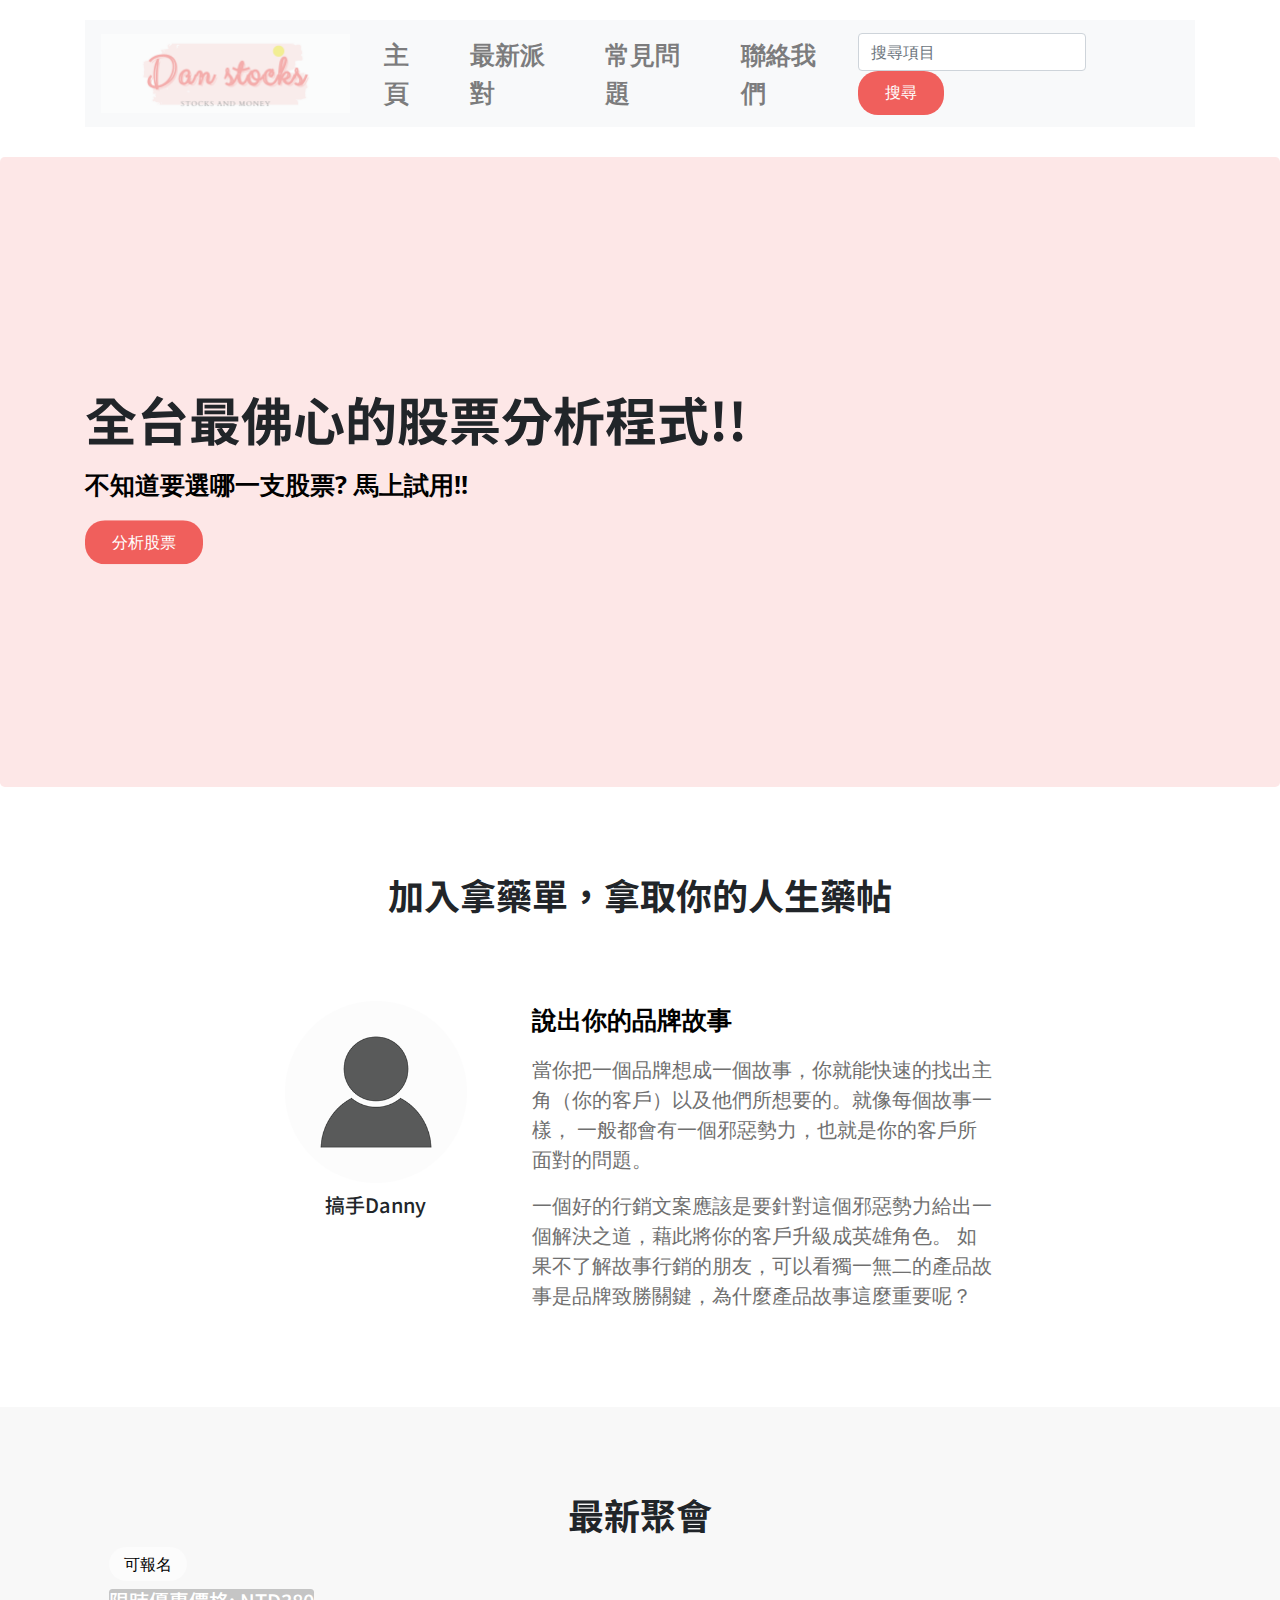
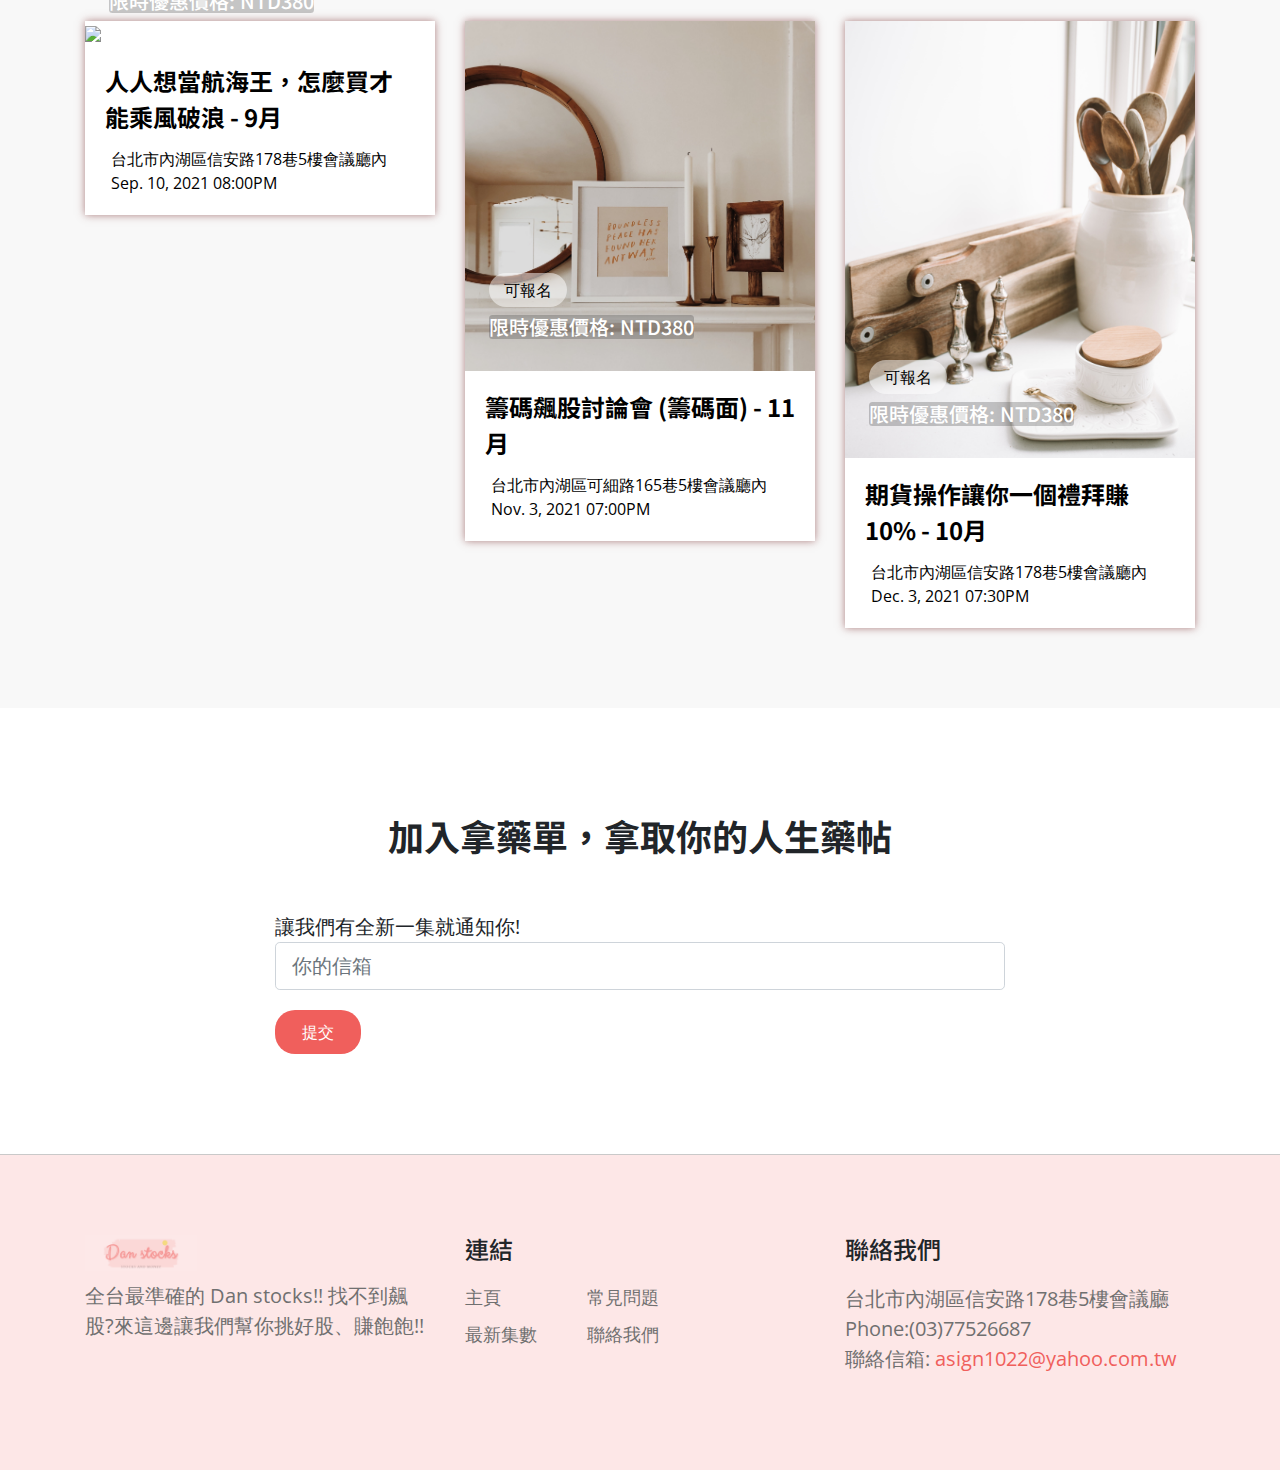
==== Project_1/index.html @ 6e83049b "素色典雅風格" ====
<!DOCTYPE html>

<html>

    <head>

        <meta charset="utf-8">
        <meta name="viewport" content="width=device-width, initial-scale=1, shrink-to-fit=no">

        <!-- 這邊是for bootstrap stylesheet -->
        <link rel="stylesheet" href="https://maxcdn.bootstrapcdn.com/bootstrap/4.0.0/css/bootstrap.min.css" integrity="sha384-Gn5384xqQ1aoWXA+058RXPxPg6fy4IWvTNh0E263XmFcJlSAwiGgFAW/dAiS6JXm" crossorigin="anonymous">
        
        <!-- 這邊是for字型 -->
        <link rel="preconnect" href="https://fonts.gstatic.com">
        <link href="https://fonts.googleapis.com/css2?family=Noto+Sans+TC:wght@100&family=Open+Sans:wght@300&display=swap" rel="stylesheet">        

        <link rel="preconnect" href="https://fonts.gstatic.com">
        <link href="https://fonts.googleapis.com/css2?family=Noto+Sans+TC:wght@300&family=Open+Sans:wght@300&display=swap" rel="stylesheet">
        
        <!-- 這邊是for icon -->
        <script src="https://kit.fontawesome.com/64b96008a1.js" crossorigin="anonymous"></script>

        <!-- 這邊是for my css stylesheet -->
        <link rel="stylesheet" href="css/style.css">

        <script src="https://code.jquery.com/jquery-3.2.1.slim.min.js" integrity="sha384-KJ3o2DKtIkvYIK3UENzmM7KCkRr/rE9/Qpg6aAZGJwFDMVNA/GpGFF93hXpG5KkN" crossorigin="anonymous"></script>
        <script src="https://cdnjs.cloudflare.com/ajax/libs/popper.js/1.12.9/umd/popper.min.js" integrity="sha384-ApNbgh9B+Y1QKtv3Rn7W3mgPxhU9K/ScQsAP7hUibX39j7fakFPskvXusvfa0b4Q" crossorigin="anonymous"></script>
        <script src="https://maxcdn.bootstrapcdn.com/bootstrap/4.0.0/js/bootstrap.min.js" integrity="sha384-JZR6Spejh4U02d8jOt6vLEHfe/JQGiRRSQQxSfFWpi1MquVdAyjUar5+76PVCmYl" crossorigin="anonymous"></script>

        <title>First web project</title>

    </head>

    <body>

        <header>

            <div class="container">
                
                <nav class="navbar navbar-expand-lg navbar-light bg-light">
                    <a class="navbar-brand" href="#">
                        <img src="pictures/Dan stocks_modified.png">
                    </a>
                    <button class="navbar-toggler" type="button" data-toggle="collapse" data-target="#navbarSupportedContent" aria-controls="navbarSupportedContent" aria-expanded="false" aria-label="Toggle navigation">
                    <span class="navbar-toggler-icon"></span>
                    </button>
                
                    <div class="collapse navbar-collapse" id="navbarSupportedContent">
                        <ul class="navbar-nav mr-auto">

                            <li class="nav-item">
                                <a class="nav-link" href="#">主頁</a>
                            </li>
                            <li class="nav-item">
                                <a class="nav-link" href="#">最新派對</a>
                            </li>
                            <li class="nav-item">
                                <a class="nav-link" href="#">常見問題</a>
                            </li>
                            <li class="nav-item">
                                <a class="nav-link" href="#">聯絡我們</a>
                            </li>
                        </ul>

                        <!-- 這是旁邊的search box -->
                        <form class="form-inline my-2 my-lg-0">
                            <input class="form-control mr-sm-2" type="search" placeholder="搜尋項目" aria-label="搜尋">
                            <button class="btn my-2 my-sm-0" type="submit">搜尋</button>
                        </form>

                    </div>
                </nav>

            </div>

        </header>

        <section id="intro">
            
            <div class="jumbotron">
                <div class="container">
                    <div class="row">
                        <div class="col-md-12">
                            <h1>
                                全台最佛心的股票分析程式!!
                            </h1>
                            <p class="lead">
                                不知道要選哪一支股票? 馬上試用!!
                            </p>
                            <a class="btn" href="#">分析股票</a>
                        </div>
                    </div>
                </div>
                
            </div>


        </section>

        <section id="second">
            
            <div class="container">

                <div id="row">
                    <div class="col-md-8 offset-md-2 text-center">
                        <h3>加入拿藥單，拿取你的人生藥帖</h3>
                        <div class="row">
                            <div class="col-md-4">
                                <img src="pictures/person-icon.png">
                                <h5>搞手Danny</h5>
                            </div>
                            <div class="col-md-8 text-left">
                                <p class="lead">說出你的品牌故事</p>
                                <p>
                                    當你把一個品牌想成一個故事，你就能快速的找出主角（你的客戶）以及他們所想要的。就像每個故事一樣，
                                    一般都會有一個邪惡勢力，也就是你的客戶所面對的問題。
                                    
                                </p>
                                <p>
                                    一個好的行銷文案應該是要針對這個邪惡勢力給出一個解決之道，藉此將你的客戶升級成英雄角色。
                                    如果不了解故事行銷的朋友，可以看獨一無二的產品故事是品牌致勝關鍵，為什麼產品故事這麼重要呢？
                                </p>

                            </div>

                        </div>

                    </div>

                </div>
            </div>
            

        </section>

        <section id="latest">
            <div class="container">
                <div class="row">
                    <div class="col-md-12 text-center">
                        <h3>最新聚會</h3>
                    </div>
                </div>
    
                <div class="row">
                    <div class="col-md-4">
                        <div class="outer">
                            <a href="#">
                                <div class="upper">
                                    <img src="pictures/glauber-sampaio-3vv1A8zNG9A-unsplash.jpg">
                                    <div class="innerText">
                                        <span>可報名</span>
                                        <h4>限時優惠價格: NTD380</h4>
                                    </div>
                                </div>
                                <div class="lower">
                                    <h3>人人想當航海王，怎麼買才能乘風破浪 - 9月</h3>
                                    <span><i class="fas fa-map-marker-alt"></i> 台北市內湖區信安路178巷5樓會議廳內</span>
                                    <br>
                                    <span><i class="far fa-clock"></i> Sep. 10, 2021 08:00PM</span>
                                </div>
                            </a>        
                        </div>
                    </div>
                    <div class="col-md-4">
                        <div class="outer">
                            <a href="#">
                                <div class="upper">
                                    <img src="pictures/hannah-busing-f0iHba5bSlQ-unsplash.jpg">
                                    <div class="innerText">
                                        <span>可報名</span>
                                        <h4>限時優惠價格: NTD380</h4>
                                    </div>
                                </div>
                                <div class="lower">
                                    <h3>籌碼飆股討論會 (籌碼面) - 11月</h3>
                                    <span><i class="fas fa-map-marker-alt"></i> 台北市內湖區可細路165巷5樓會議廳內</span>
                                    <br>
                                    <span><i class="far fa-clock"></i> Nov. 3, 2021 07:00PM</span>
                                </div>
                            </a>        
                        </div>
                    </div>
                    <div class="col-md-4">
                        <div class="outer">
                            <a href="#">
                                <div class="upper">
                                    <img src="pictures/ryan-christodoulou-68CDDj03rks-unsplash.jpg">
                                    <div class="innerText">
                                        <span>可報名</span>
                                        <h4>限時優惠價格: NTD380</h4>
                                    </div>
                                </div>
                                <div class="lower">
                                    <h3>期貨操作讓你一個禮拜賺10% - 10月</h3>
                                    <span><i class="fas fa-map-marker-alt"></i> 台北市內湖區信安路178巷5樓會議廳內</span>
                                    <br>
                                    <span><i class="far fa-clock"></i> Dec. 3, 2021 07:30PM</span>
                                </div>
                            </a>        
                        </div>
                    </div>

                </div>
            </div>
        </section>

        <section id="email">
            <div class="container">

                <div class="row">
                    <div class="col-md-8 offset-md-2 text-center">
                        <h3>加入拿藥單，拿取你的人生藥帖</h3>
                    </div>
                </div>

                <div class="row">
                    <div class="col-md-8 offset-md-2 text-left">
                        <span>讓我們有全新一集就通知你!</span>
                        <div class="input-group input-group-lg">
                            <input type="text" class="form-control" aria-label="Large" aria-describedby="inputGroup-sizing-sm" placeholder="你的信箱">
                        </div>
                        <a class="btn" href="#">提交</a>
                    </div>
                </div>
                

            </div>

        </section>

        <footer>
            <div class="container">
                <div class="row">
                    <div class="col-md-4 text-left">
                        <img src="pictures/Dan stocks_modified.png" alt="Logo">
                        <p>全台最準確的 Dan stocks!! 找不到飆股?來這邊讓我們幫你挑好股、賺飽飽!!</p>
                    </div>
                    <div class="col-md-4 text-left">
                        <h4>連結</h4>
                        <ul>
                            <li><a href="#">主頁</a></li>
                            <li><a href="#">最新集數</a></li>
                        </ul>
                        <ul>
                            <li><a href="#">常見問題</a></li>
                            <li><a href="#">聯絡我們</a></li>
                        </ul>
                    </div>
                    <div class="col-md-4 text-left">
                        <h4>聯絡我們</h4>
                        <p>台北市內湖區信安路178巷5樓會議廳
                            <br>
                            Phone:(03)77526687
                            <br>
                            <span>聯絡信箱: <a href="mailto:asign1022@yahoo.com.tw">asign1022@yahoo.com.tw</a></span>

                        </p>
                    </div>

                </div>

            </div>
        </footer>

    </body>


</html>
---- Project_1/css/style.css ----
h1, h2, h3, h4, h5, h6{

    font-family: "Noto Sans TC", sans-serif;
}

/* 所有跟內文相關的直接一起設定 */

p, a, input, label, textarea, span, ul, li{
    font-family: 'Open Sans', sans-serif;
}

#intro .jumbotron{

    height: 70vh;
    margin-bottom: 0px;

}

#intro .lead{
    font-weight: 700;
}

#intro h1{

    font-size: 52px;
    font-weight: 700;
    line-height: 1.5;
}

h3{
    font-size: 36px;
    line-height: 1.5;
    font-weight: bold;
}

p{
    font-size: 20px;
    color: #707070;
}

img{
    max-width: 100%;
}

p.lead{
    font-size: 25px;
    color: black;
    font-weight: bold;
}

.btn{

    background-color: #F05F5C;
    color: white;
    padding: 9px 26px;
    border-radius: 20px;
}

#intro .jumbotron{

    background-color: rgba(240, 95, 92, 0.15);
}

#intro .container{
    position: relative;
    top: 50%;
    -webkit-transform: translateY(-50%);
    -ms-transform: translateY(-50%);
    transform: translateY(-50%);
}

header{
    margin-top: 20px;
    margin-bottom: 30px;
}

header nav img{

    width: 250px;

}

header .nav-item{

    font-size: 25px;
    font-weight: bold;
    

}
header li{
    float: right;
    margin: 0 10px;
}



#second{

    padding: 80px 30px;
}

#second h3{
    margin-bottom: 80px;
}


#second img{
    border-radius: 100%;
    margin-bottom: 10px;
    
}

#second .col-md-4{

    padding-right: 50px;
}

#latest{

    padding: 80px 0px;
    background: rgb(248, 248, 248);

}

#latest h3{

    margin-bottom: 80px;

}

#latest .upper{

    position: relative;
}

#latest .innerText{

    position: absolute;
    bottom: 24px;
    left: 24px;
}

#latest .innerText span{

    background: rgba(255,255,255,0.5);
    border-radius: 20px;
    padding: 6px 15px;
}

#latest .innerText h4{

    color: white;
    background-color: rgba(44, 44, 44, 0.25);
    border-radius: 3.5px;
    font-size: 20px;
    margin-top: 13px;
}

#latest .lower h3{

    font-size: 24px;
    margin-top: 12px;
    margin-bottom: 12px;
    font-weight: bold;

}

#latest .lower i{

    margin-right: 6px;
}

#latest .outer{
    background: white;
    box-shadow: 0 0 8px 0 rgb(155 100 100 / 81%);
}

#latest .lower{

    padding: 6px 20px 20px 20px;
}

#latest a{

    color: black;
}

#latest a:hover{
    text-decoration: None;
}

#email{
    padding: 100px 0px;
}

#email h3{
    margin-bottom: 50px;
}

#email .col-md-8.offset-md-2.text-left span{
    font-size: 20px;
    font-weight: 400;

}

#email .input-group{

    margin-bottom: 20px;
}

footer{

    border-top: 1px solid #c9c9c9;
    background-color: rgba(240, 95, 92, 0.15);
    padding: 80px 0px;
}

footer img{
    
    background-color: rgba(240, 95, 92, 0.15);
    backface-visibility: visible;
    width: 112px;
    margin-bottom: 10px;
}

footer h4{
    margin-bottom: 20px;
}

footer a{
    color: #F05F5C;
}

footer ul{

    list-style: none;
    padding: 0px;
    float: left;
    margin-right: 50px;
    
}

footer ul li{
    margin-bottom: 10px;
    font-size: 18px;
}

footer ul li a{
    color: #707070;
}

@media only screen and (max-width: 768px){
    
    #second h5{
        margin-bottom: 63px;
    }

    #latest .outer{
        margin-bottom: 80px;
    }

    footer h4{
        margin-top: 80px;
        margin-bottom: 63px;
    }
}
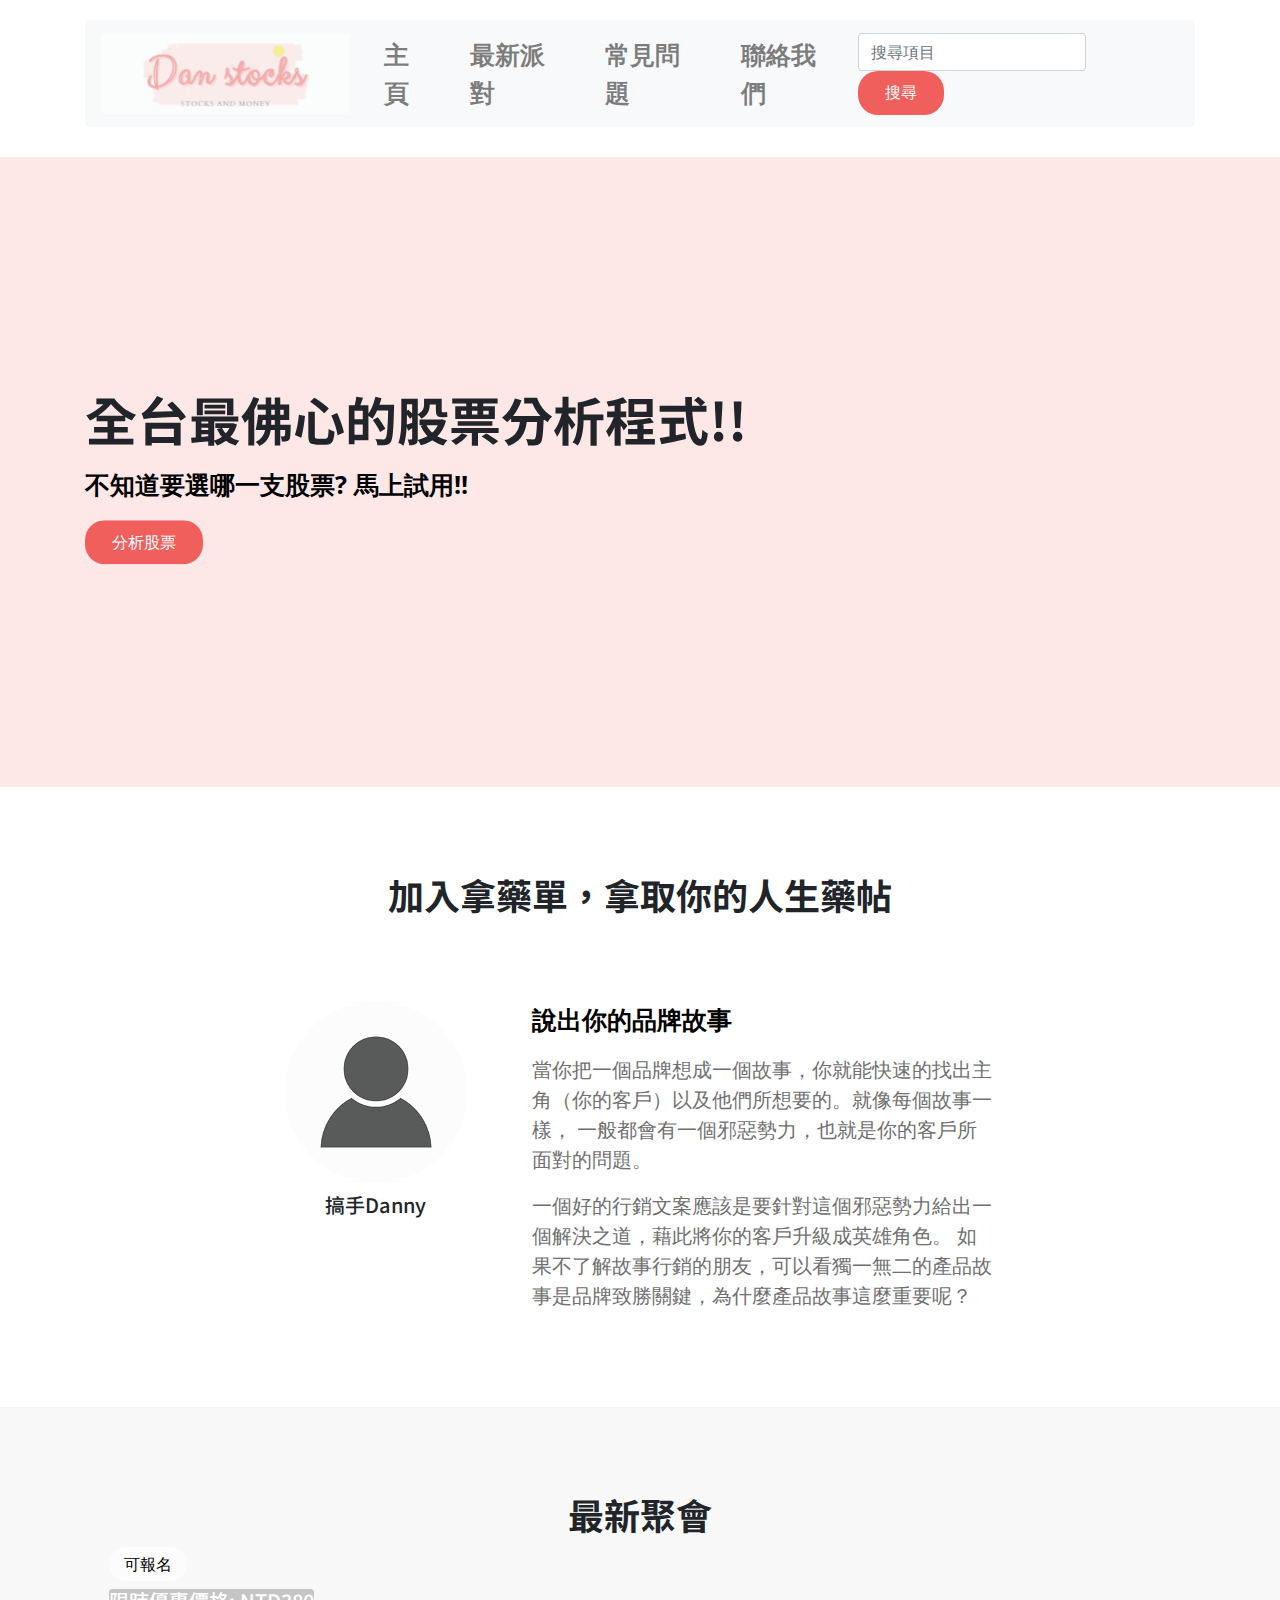
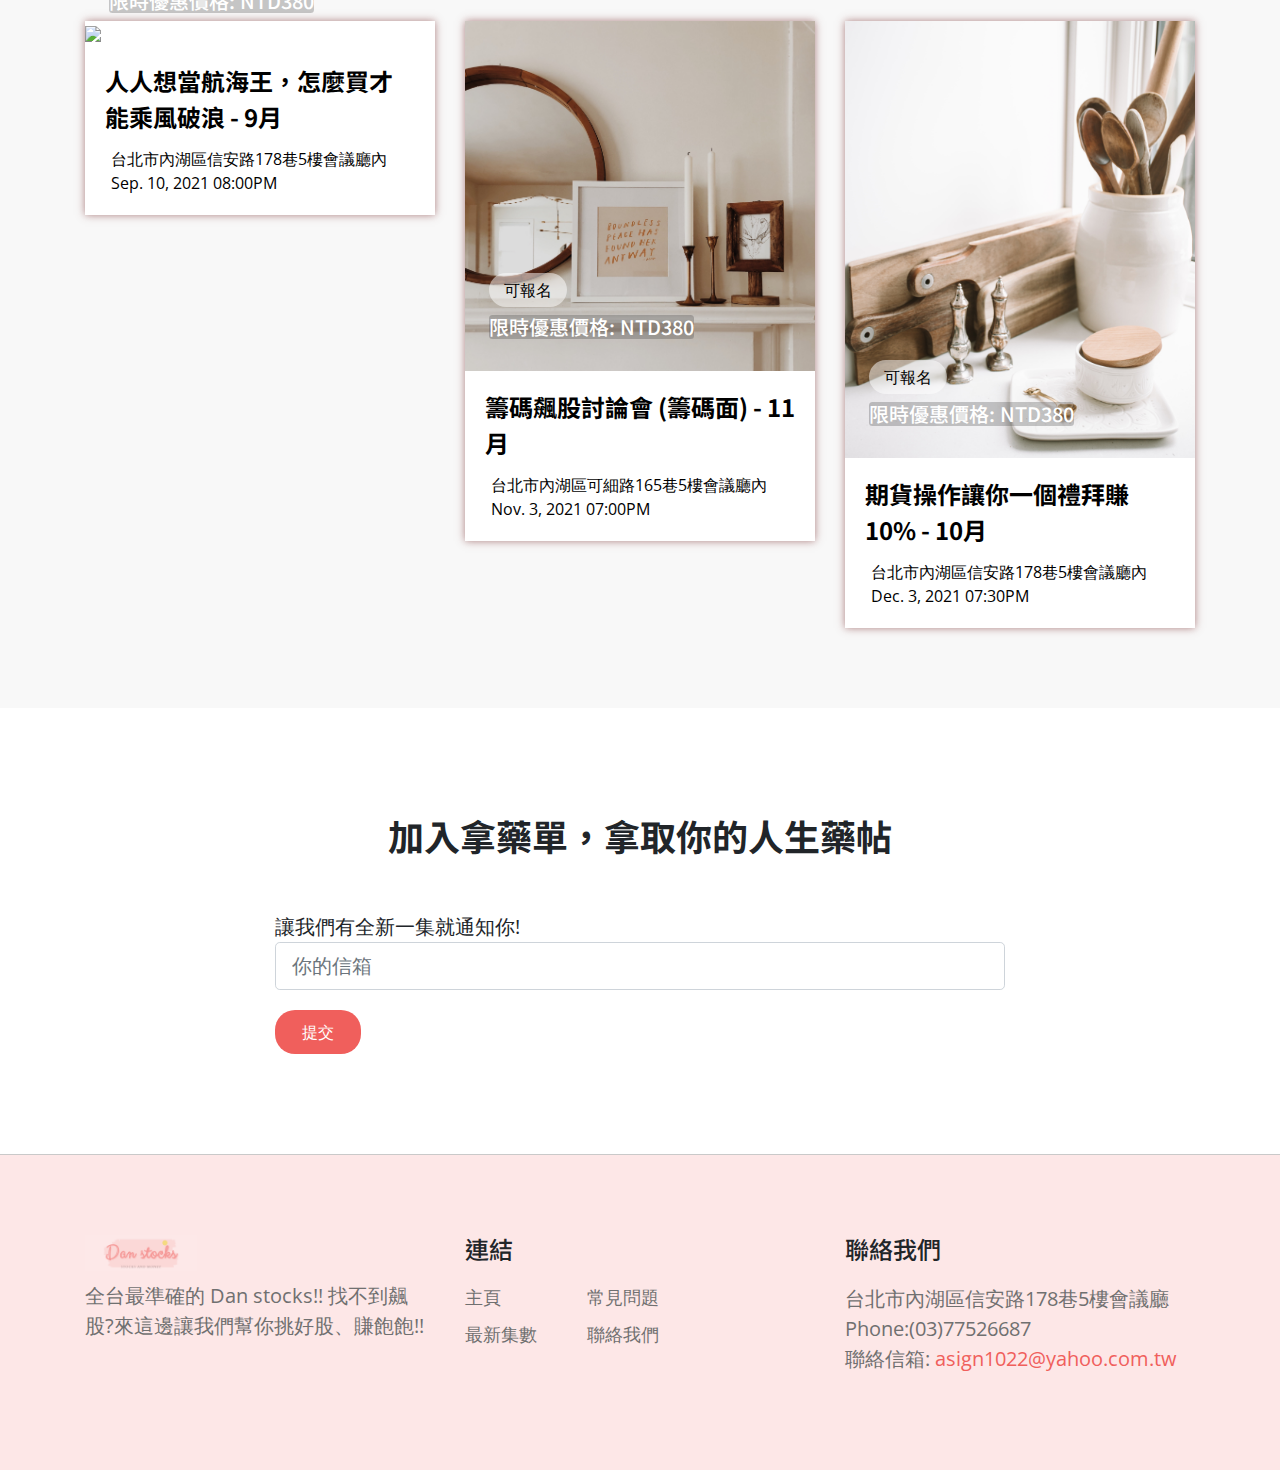
==== commit 10b4b9aa: "素色典雅風格" ====
--- a/Project_1/index.html
+++ b/Project_1/index.html
@@ -77,7 +77,7 @@
 
         <section id="intro">
             
-            <div class="jumbotron">
+            <div class="jumbotron jumbotron-fluid">
                 <div class="container">
                     <div class="row">
                         <div class="col-md-12">
